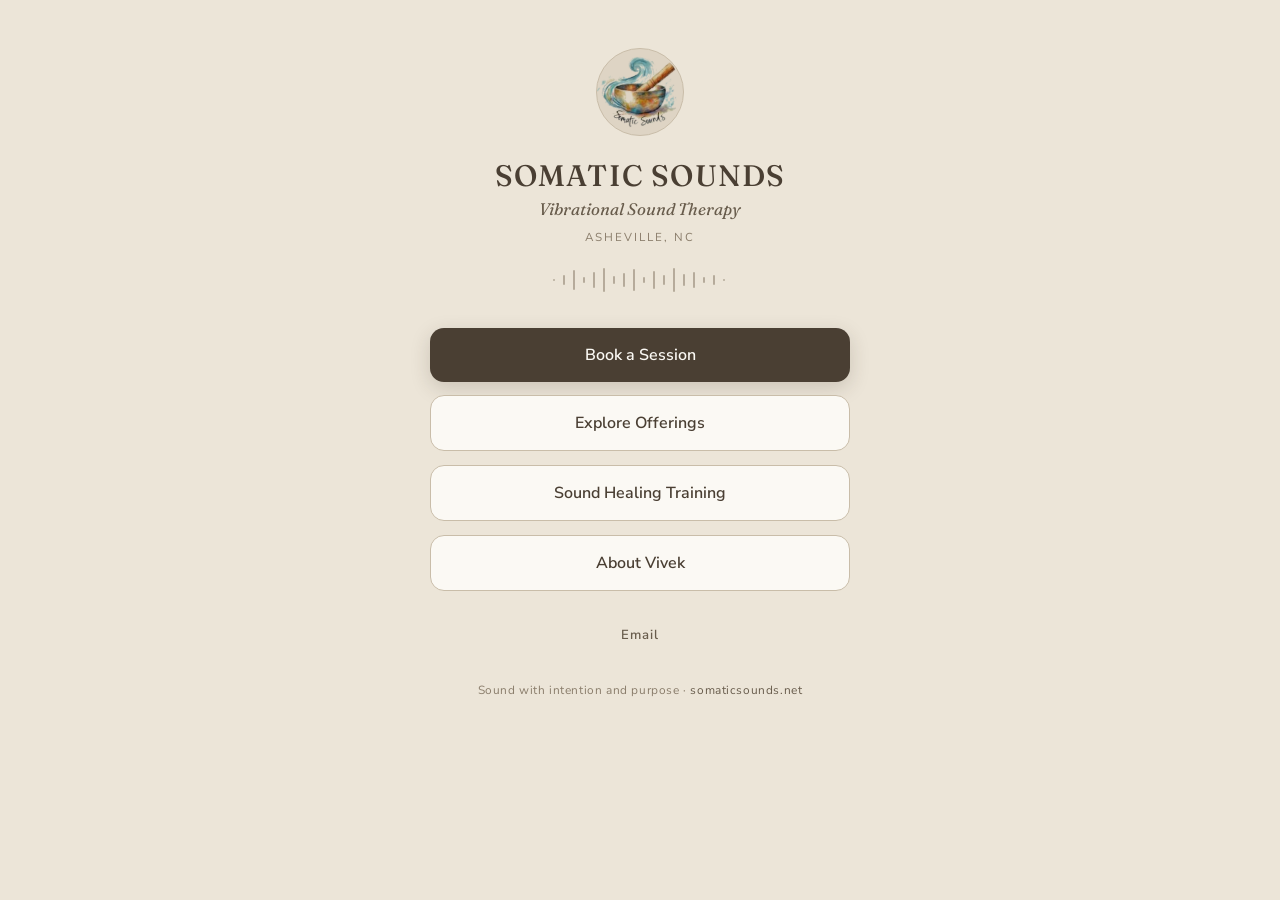
==== linktree/index.html @ ae830c80 "1st" ====
<!DOCTYPE html>
<html lang="en">
<head>
  <meta charset="UTF-8" />
  <meta name="viewport" content="width=device-width, initial-scale=1.0" />
  <title>Somatic Sounds — Links</title>
  <meta name="description" content="Somatic Sounds with Vivek Chugh. Book a sound bath, shop Himalayan singing bowls, and explore vibrational sound therapy in Asheville, NC." />
  <link rel="canonical" href="https://somaticsounds.net/linktree/" />

  <link rel="icon" type="image/jpeg" href="/assets/images/2024/04/cropped-Gemini_Generated_Image-32x32.jpeg" />
  <link rel="apple-touch-icon" href="/assets/images/2024/04/cropped-Gemini_Generated_Image-180x180.jpeg" />

  <!-- Open Graph -->
  <meta property="og:title" content="Somatic Sounds — Links" />
  <meta property="og:description" content="Book a sound bath, shop singing bowls, and explore vibrational sound therapy in Asheville, NC." />
  <meta property="og:url" content="https://somaticsounds.net/linktree/" />
  <meta property="og:image" content="https://somaticsounds.net/assets/images/2024/05/09-DSC06064.jpg" />
  <meta property="og:type" content="website" />
  <meta property="og:site_name" content="Somatic Sounds" />

  <link href="https://fonts.googleapis.com/css2?family=Fraunces:opsz,wght@9..144,400;9..144,500&family=Nunito+Sans:wght@400;600&display=swap" rel="stylesheet" />

  <style>
    :root {
      --bg: #ece5d8;
      --sand: #ded4c4;
      --sand-dark: #c9bda9;
      --white: #fbf9f4;
      --bark: #4a3f33;
      --stone: #8a7d6b;
      --stone-dark: #685c4c;
      --radius-md: 14px;
      --radius-lg: 22px;
      --font-serif: 'Fraunces', Georgia, serif;
      --font-sans: 'Nunito Sans', system-ui, sans-serif;
      --transition: 0.25s ease;
    }

    * { box-sizing: border-box; margin: 0; padding: 0; }

    body {
      font-family: var(--font-sans);
      background: var(--bg);
      color: var(--bark);
      min-height: 100vh;
      display: flex;
      justify-content: center;
      padding: 3rem 1.25rem 2.5rem;
      -webkit-font-smoothing: antialiased;
    }

    .hub {
      width: 100%;
      max-width: 420px;
      text-align: center;
      animation: rise 0.7s ease both;
    }
    @keyframes rise {
      from { opacity: 0; transform: translateY(14px); }
      to   { opacity: 1; transform: translateY(0); }
    }

    /* emblem */
    .emblem {
      width: 88px;
      height: 88px;
      margin: 0 auto 1.5rem;
      border-radius: 50%;
      overflow: hidden;
      background: var(--sand);
      border: 1px solid var(--sand-dark);
    }
    .emblem img {
      width: 100%;
      height: 100%;
      object-fit: cover;
      display: block;
    }

    .wordmark {
      font-family: var(--font-serif);
      font-size: 1.85rem;
      font-weight: 500;
      letter-spacing: 0.04em;
      text-transform: uppercase;
      color: var(--bark);
      line-height: 1.1;
    }
    .tagline {
      font-family: var(--font-serif);
      font-style: italic;
      font-size: 1.05rem;
      color: var(--stone-dark);
      margin-top: 0.4rem;
    }
    .location {
      font-size: 0.72rem;
      letter-spacing: 0.18em;
      text-transform: uppercase;
      color: var(--stone);
      margin-top: 0.6rem;
    }

    /* waveform divider, a nod to the card */
    .wave {
      width: 180px;
      height: 26px;
      margin: 1.4rem auto 1.8rem;
      opacity: 0.55;
    }
    .wave line { stroke: var(--stone); stroke-width: 2; stroke-linecap: round; }

    .links { display: flex; flex-direction: column; gap: 0.85rem; }

    .link {
      display: block;
      padding: 1rem 1.25rem;
      border-radius: var(--radius-md);
      font-size: 1rem;
      font-weight: 600;
      text-decoration: none;
      transition: transform var(--transition), box-shadow var(--transition), background var(--transition);
    }
    .link:hover { transform: translateY(-2px); }

    .link-primary {
      background: var(--bark);
      color: var(--white);
      box-shadow: 0 6px 20px rgba(58, 46, 34, 0.18);
    }
    .link-primary:hover { box-shadow: 0 10px 26px rgba(58, 46, 34, 0.26); }

    .link-outline {
      background: var(--white);
      color: var(--bark);
      border: 1px solid var(--sand-dark);
    }
    .link-outline:hover { box-shadow: 0 6px 18px rgba(58, 46, 34, 0.1); }

    .socials {
      display: flex;
      justify-content: center;
      gap: 1.4rem;
      margin-top: 2.2rem;
    }
    .socials a {
      font-size: 0.82rem;
      font-weight: 600;
      letter-spacing: 0.08em;
      color: var(--stone-dark);
      text-decoration: none;
      transition: color var(--transition);
    }
    .socials a:hover { color: var(--bark); }

    .foot {
      margin-top: 2.4rem;
      font-size: 0.74rem;
      letter-spacing: 0.05em;
      color: var(--stone);
    }
    .foot a { color: var(--stone-dark); text-decoration: none; }
    .foot a:hover { color: var(--bark); }
  </style>
</head>
<body>

  <main class="hub">

    <div class="emblem">
      <img src="/assets/images/favicons/somatic-favicon-512x512.png" alt="Somatic Sounds logo" />
    </div>

    <h1 class="wordmark">Somatic Sounds</h1>
    <p class="tagline">Vibrational Sound Therapy</p>
    <p class="location">Asheville, NC</p>

    <svg class="wave" viewBox="0 0 180 26" aria-hidden="true">
      <line x1="4"   y1="13" x2="4"   y2="13"/>
      <line x1="14"  y1="9"  x2="14"  y2="17"/>
      <line x1="24"  y1="4"  x2="24"  y2="22"/>
      <line x1="34"  y1="11" x2="34"  y2="15"/>
      <line x1="44"  y1="6"  x2="44"  y2="20"/>
      <line x1="54"  y1="2"  x2="54"  y2="24"/>
      <line x1="64"  y1="10" x2="64"  y2="16"/>
      <line x1="74"  y1="7"  x2="74"  y2="19"/>
      <line x1="84"  y1="3"  x2="84"  y2="23"/>
      <line x1="94"  y1="11" x2="94"  y2="15"/>
      <line x1="104" y1="5"  x2="104" y2="21"/>
      <line x1="114" y1="9"  x2="114" y2="17"/>
      <line x1="124" y1="2"  x2="124" y2="24"/>
      <line x1="134" y1="8"  x2="134" y2="18"/>
      <line x1="144" y1="6"  x2="144" y2="20"/>
      <line x1="154" y1="11" x2="154" y2="15"/>
      <line x1="164" y1="9"  x2="164" y2="17"/>
      <line x1="174" y1="13" x2="174" y2="13"/>
    </svg>

    <nav class="links">
      <a class="link link-primary" href="/events.html">Book a Session</a>
      <a class="link link-outline" href="/offerings.html">Explore Offerings</a>
      <a class="link link-outline" href="/training.html">Sound Healing Training</a>
      <a class="link link-outline" href="/about.html">About Vivek</a>
    </nav>

    <div class="socials">
      <a href="mailto:somaticsoundsvst@gmail.com">Email</a>
    </div>

    <p class="foot">Sound with intention and purpose · <a href="/">somaticsounds.net</a></p>

  </main>

</body>
</html>
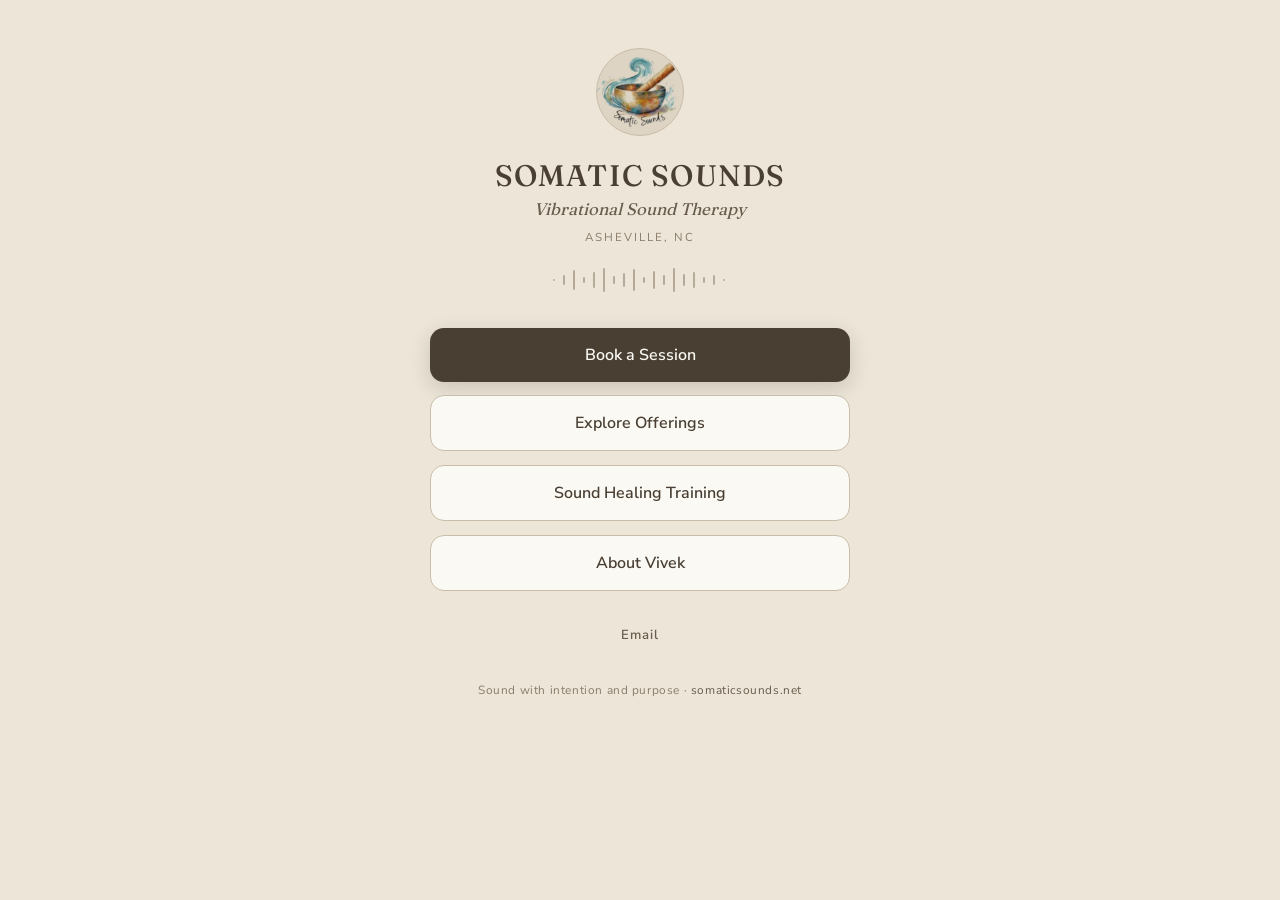
==== commit 01f7201c: "fonts" ====
--- a/linktree/index.html
+++ b/linktree/index.html
@@ -18,9 +18,65 @@
   <meta property="og:type" content="website" />
   <meta property="og:site_name" content="Somatic Sounds" />
 
-  <link href="https://fonts.googleapis.com/css2?family=Fraunces:opsz,wght@9..144,400;9..144,500&family=Nunito+Sans:wght@400;600&display=swap" rel="stylesheet" />
+  <!-- Preload the two faces used above the fold -->
+  <link rel="preload" href="../assets/fonts/nunito-sans-latin-400-normal.woff2" as="font" type="font/woff2" crossorigin />
+  <link rel="preload" href="../assets/fonts/fraunces-latin-opsz-normal.woff2" as="font" type="font/woff2" crossorigin />
 
   <style>
+    /* ---- FONTS (self-hosted) ----
+       Fraunces (variable, optical-size axis) + Nunito Sans, woff2.
+       Both SIL Open Font License 1.1. */
+
+    @font-face {
+      font-family: 'Fraunces';
+      font-style: normal;
+      font-weight: 100 900;
+      font-display: swap;
+      src: url('../assets/fonts/fraunces-latin-opsz-normal.woff2') format('woff2');
+      unicode-range: U+0000-00FF,U+0131,U+0152-0153,U+02BB-02BC,U+02C6,U+02DA,U+02DC,U+0304,U+0308,U+0329,U+2000-206F,U+20AC,U+2122,U+2191,U+2193,U+2212,U+2215,U+FEFF,U+FFFD;
+    }
+    @font-face {
+      font-family: 'Fraunces';
+      font-style: normal;
+      font-weight: 100 900;
+      font-display: swap;
+      src: url('../assets/fonts/fraunces-latin-ext-opsz-normal.woff2') format('woff2');
+      unicode-range: U+0100-02BA,U+02BD-02C5,U+02C7-02CC,U+02CE-02D7,U+02DD-02FF,U+0304,U+0308,U+0329,U+1D00-1DBF,U+1E00-1E9F,U+1EF2-1EFF,U+2020,U+20A0-20AB,U+20AD-20C0,U+2113,U+2C60-2C7F,U+A720-A7FF;
+    }
+
+    @font-face {
+      font-family: 'Nunito Sans';
+      font-style: normal;
+      font-weight: 400;
+      font-display: swap;
+      src: url('../assets/fonts/nunito-sans-latin-400-normal.woff2') format('woff2');
+      unicode-range: U+0000-00FF,U+0131,U+0152-0153,U+02BB-02BC,U+02C6,U+02DA,U+02DC,U+0304,U+0308,U+0329,U+2000-206F,U+20AC,U+2122,U+2191,U+2193,U+2212,U+2215,U+FEFF,U+FFFD;
+    }
+    @font-face {
+      font-family: 'Nunito Sans';
+      font-style: normal;
+      font-weight: 400;
+      font-display: swap;
+      src: url('../assets/fonts/nunito-sans-latin-ext-400-normal.woff2') format('woff2');
+      unicode-range: U+0100-02BA,U+02BD-02C5,U+02C7-02CC,U+02CE-02D7,U+02DD-02FF,U+0304,U+0308,U+0329,U+1D00-1DBF,U+1E00-1E9F,U+1EF2-1EFF,U+2020,U+20A0-20AB,U+20AD-20C0,U+2113,U+2C60-2C7F,U+A720-A7FF;
+    }
+    @font-face {
+      font-family: 'Nunito Sans';
+      font-style: normal;
+      font-weight: 600;
+      font-display: swap;
+      src: url('../assets/fonts/nunito-sans-latin-600-normal.woff2') format('woff2');
+      unicode-range: U+0000-00FF,U+0131,U+0152-0153,U+02BB-02BC,U+02C6,U+02DA,U+02DC,U+0304,U+0308,U+0329,U+2000-206F,U+20AC,U+2122,U+2191,U+2193,U+2212,U+2215,U+FEFF,U+FFFD;
+    }
+    @font-face {
+      font-family: 'Nunito Sans';
+      font-style: normal;
+      font-weight: 600;
+      font-display: swap;
+      src: url('../assets/fonts/nunito-sans-latin-ext-600-normal.woff2') format('woff2');
+      unicode-range: U+0100-02BA,U+02BD-02C5,U+02C7-02CC,U+02CE-02D7,U+02DD-02FF,U+0304,U+0308,U+0329,U+1D00-1DBF,U+1E00-1E9F,U+1EF2-1EFF,U+2020,U+20A0-20AB,U+20AD-20C0,U+2113,U+2C60-2C7F,U+A720-A7FF;
+    }
+
     :root {
       --bg: #ece5d8;
       --sand: #ded4c4;
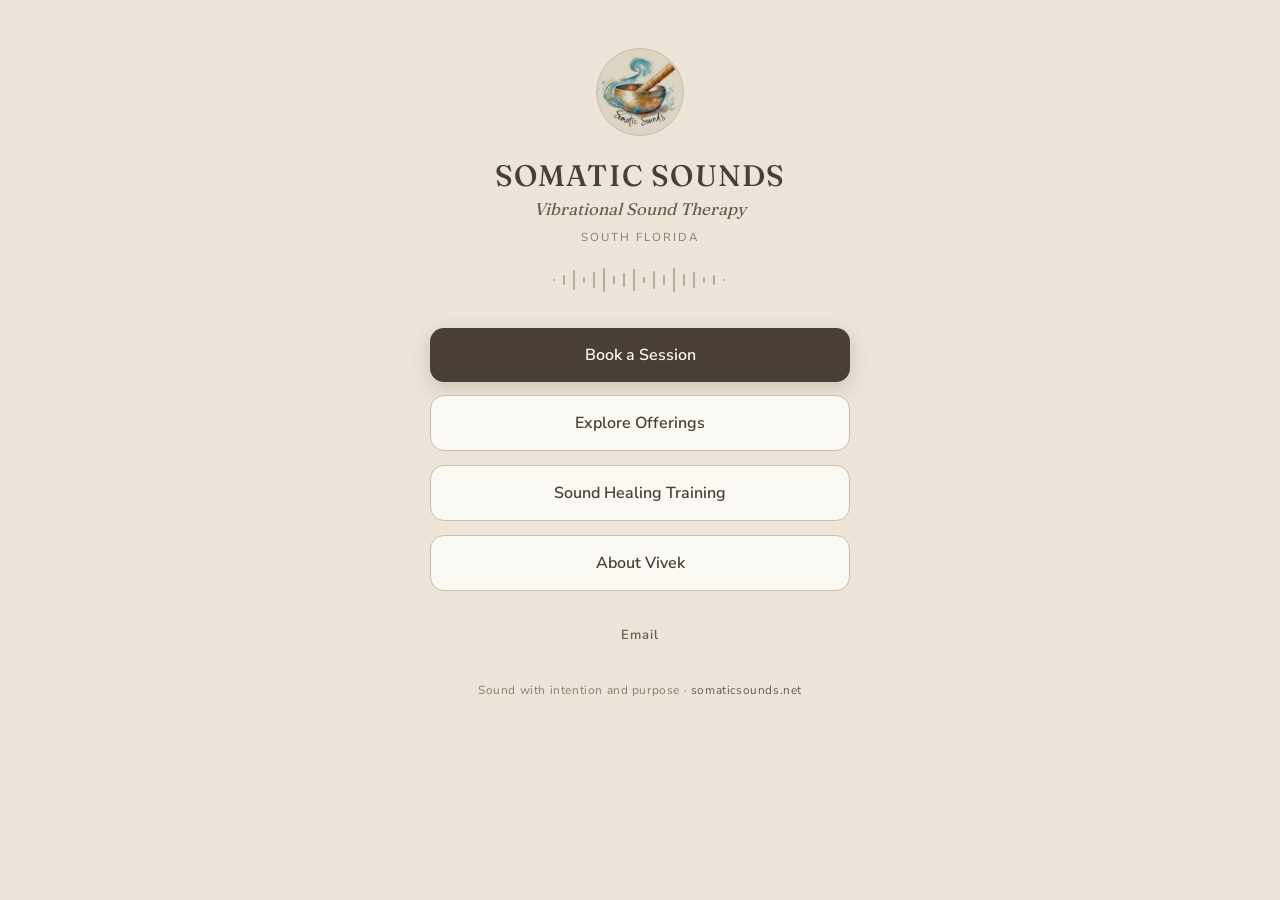
==== commit 3d98c65a: "mia1" ====
--- a/linktree/index.html
+++ b/linktree/index.html
@@ -4,7 +4,7 @@
   <meta charset="UTF-8" />
   <meta name="viewport" content="width=device-width, initial-scale=1.0" />
   <title>Somatic Sounds — Links</title>
-  <meta name="description" content="Somatic Sounds with Vivek Chugh. Book a sound bath, shop Himalayan singing bowls, and explore vibrational sound therapy in Asheville, NC." />
+  <meta name="description" content="Somatic Sounds with Vivek Chugh. Book a sound bath, shop Himalayan singing bowls, and explore vibrational sound therapy in Fort Lauderdale and South Florida." />
   <link rel="canonical" href="https://somaticsounds.net/linktree/" />
 
   <link rel="icon" type="image/jpeg" href="/assets/images/2024/04/cropped-Gemini_Generated_Image-32x32.jpeg" />
@@ -12,7 +12,7 @@
 
   <!-- Open Graph -->
   <meta property="og:title" content="Somatic Sounds — Links" />
-  <meta property="og:description" content="Book a sound bath, shop singing bowls, and explore vibrational sound therapy in Asheville, NC." />
+  <meta property="og:description" content="Book a sound bath, shop singing bowls, and explore vibrational sound therapy in Fort Lauderdale and South Florida." />
   <meta property="og:url" content="https://somaticsounds.net/linktree/" />
   <meta property="og:image" content="https://somaticsounds.net/assets/images/2024/05/09-DSC06064.jpg" />
   <meta property="og:type" content="website" />
@@ -31,7 +31,7 @@
       font-family: 'Fraunces';
       font-style: normal;
       font-weight: 100 900;
-      font-display: swap;
+      font-display: block;
       src: url('../assets/fonts/fraunces-latin-opsz-normal.woff2') format('woff2');
       unicode-range: U+0000-00FF,U+0131,U+0152-0153,U+02BB-02BC,U+02C6,U+02DA,U+02DC,U+0304,U+0308,U+0329,U+2000-206F,U+20AC,U+2122,U+2191,U+2193,U+2212,U+2215,U+FEFF,U+FFFD;
     }
@@ -39,7 +39,7 @@
       font-family: 'Fraunces';
       font-style: normal;
       font-weight: 100 900;
-      font-display: swap;
+      font-display: block;
       src: url('../assets/fonts/fraunces-latin-ext-opsz-normal.woff2') format('woff2');
       unicode-range: U+0100-02BA,U+02BD-02C5,U+02C7-02CC,U+02CE-02D7,U+02DD-02FF,U+0304,U+0308,U+0329,U+1D00-1DBF,U+1E00-1E9F,U+1EF2-1EFF,U+2020,U+20A0-20AB,U+20AD-20C0,U+2113,U+2C60-2C7F,U+A720-A7FF;
     }
@@ -224,12 +224,12 @@
   <main class="hub">
 
     <div class="emblem">
-      <img src="/assets/images/favicons/somatic-favicon-512x512.png" alt="Somatic Sounds logo" />
+      <img src="/assets/images/favicons/somatic-favicon-512x512.png" alt="Somatic Sounds logo" width="512" height="512" />
     </div>
 
     <h1 class="wordmark">Somatic Sounds</h1>
     <p class="tagline">Vibrational Sound Therapy</p>
-    <p class="location">Asheville, NC</p>
+    <p class="location">South Florida</p>
 
     <svg class="wave" viewBox="0 0 180 26" aria-hidden="true">
       <line x1="4"   y1="13" x2="4"   y2="13"/>
